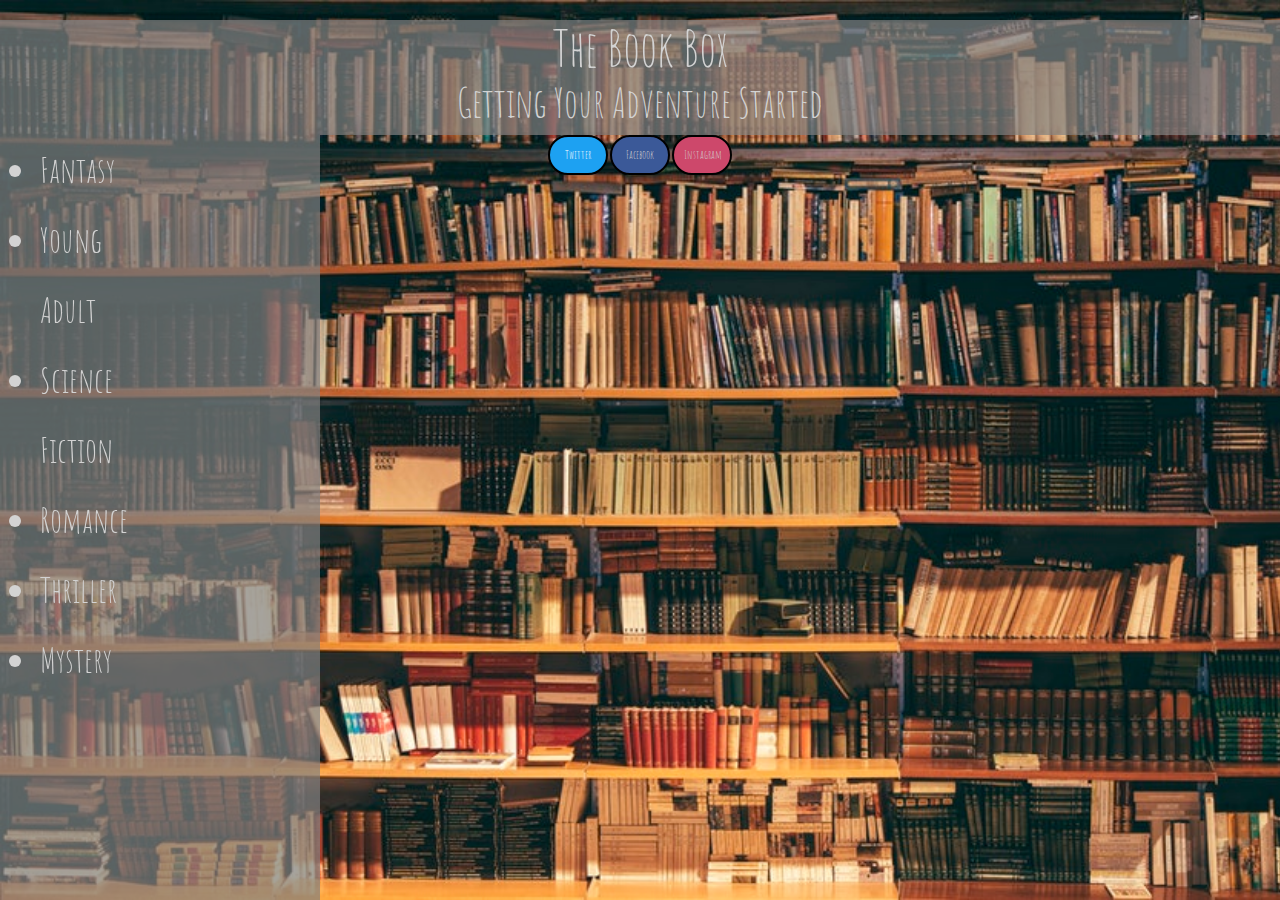
==== index.html @ f3a100d3 "social buttons" ====
<!DOCTYPE html>
<html>
<head>
  <title>The Book Box</title>
  <meta name="viewport" content="width=device-width, initial-scale=1">
  <script
  src="http://code.jquery.com/jquery-3.3.1.min.js"
  integrity="sha256-FgpCb/KJQlLNfOu91ta32o/NMZxltwRo8QtmkMRdAu8="
  crossorigin="anonymous"></script>
  <script src="js/bootstrap.min.js"></script>
  <link href="https://fonts.googleapis.com/css?family=Amatic+SC" rel="stylesheet">
  <link rel='stylesheet' href='css/bootstrap.min.css'>
  <link rel="stylesheet" type="text/css" href="bookbox.css">
</head>

<body>

  <div class="header">
    <h1>The Book Box</h1>
    <h2>Getting Your Adventure Started</h2>

    <div class="container"
      <div id="social-buttons">
        <button class='btn btn-sm btn-twitter'>Twitter</button>
        <button class='btn btn-sm btn-facebook'><a href="https://www.facebook.com/book.box.965" target="_blank">Facebook</button>
        <button class='btn btn-sm btn-instagram'><a href="https://www.instagram.com/thebookbox123/?hl=en" target="_blank">Instagram</button>
      </div>
    </div>
  </div>



<div class="sidebar">
  <div class="nav">
    <ul>
      <li><a href="pages/fantasy.html">Fantasy</a></li>
      <li><a href="pages/young-adult.html">Young Adult</a></li>
      <li><a href="pages/science-fiction.html">Science Fiction</a></li>
      <li><a href="pages/romance.html">Romance</a></li>
      <li><a href="pages/thriller.html">Thriller</a></li>
      <li><a href="pages/mystery.html">Mystery</a></li>
    </ul>
  </div>
</div>
</body>
</html>
---- bookbox.css ----
body {
  font-family: 'Amatic SC', cursive;
  background: rgba(1, 1, 1, 1);
  background-image: url("bookshelves.jpg");
  background-size: cover;
  background-attachment: fixed;
}

.header h1 {
  color: #D3D3D3;
  font-size: 50px;
  text-align: center;
}

.header h2 {
  color: #D3D3D3;
  text-align: center;
  font-size: 40px;
  line-height: 15px;
  position: relative;
  padding-top: -10px;
}

.header {
  background-color: rgba(128,128,128,.7);
  height: 115px;
  position: center;
}

#social-buttons {
  position: center;
  margin: 0 auto;
  text-align: center;
  line-height: 70px;
}

.sidebar {
  width: 25%;
  height: 100%;
  background-color: rgba(128, 128, 128, .7);
  position: fixed;
}

.nav {
  color: #D3D3D3;
  font-size: 35px;
  line-height: 70px;
  width: 25%;
}
.nav ul {
  margin-bottom: 0px;

}

a {
  color: #D3D3D3;
}

a:visited {
  color: #D3D3D3;
}

a:hover {
  color: black;
  text-decoration: none;
}

.btn-twitter {
  border-radius: 25px;
  border: 2px solid #000000;
  padding: 15, 15, 15, 15;
  width: 60px;
  height: 40px;
  background-color: #1DA1F2;
  color: white;
}

.btn-instagram {
  border-radius: 25px;
  border: 2px solid #000000;
  padding: 15, 15, 15, 15;
  width: 60px;
  height: 40px;
  background-color: #cd486b;
  color: white;
}

.btn-facebook {
  border-radius: 25px;
  border: 2px solid #000000;
  padding: 15, 15, 15, 15;
  width: 60px;
  height: 40px;
  background-color: #3B5998;
  color: white;
}
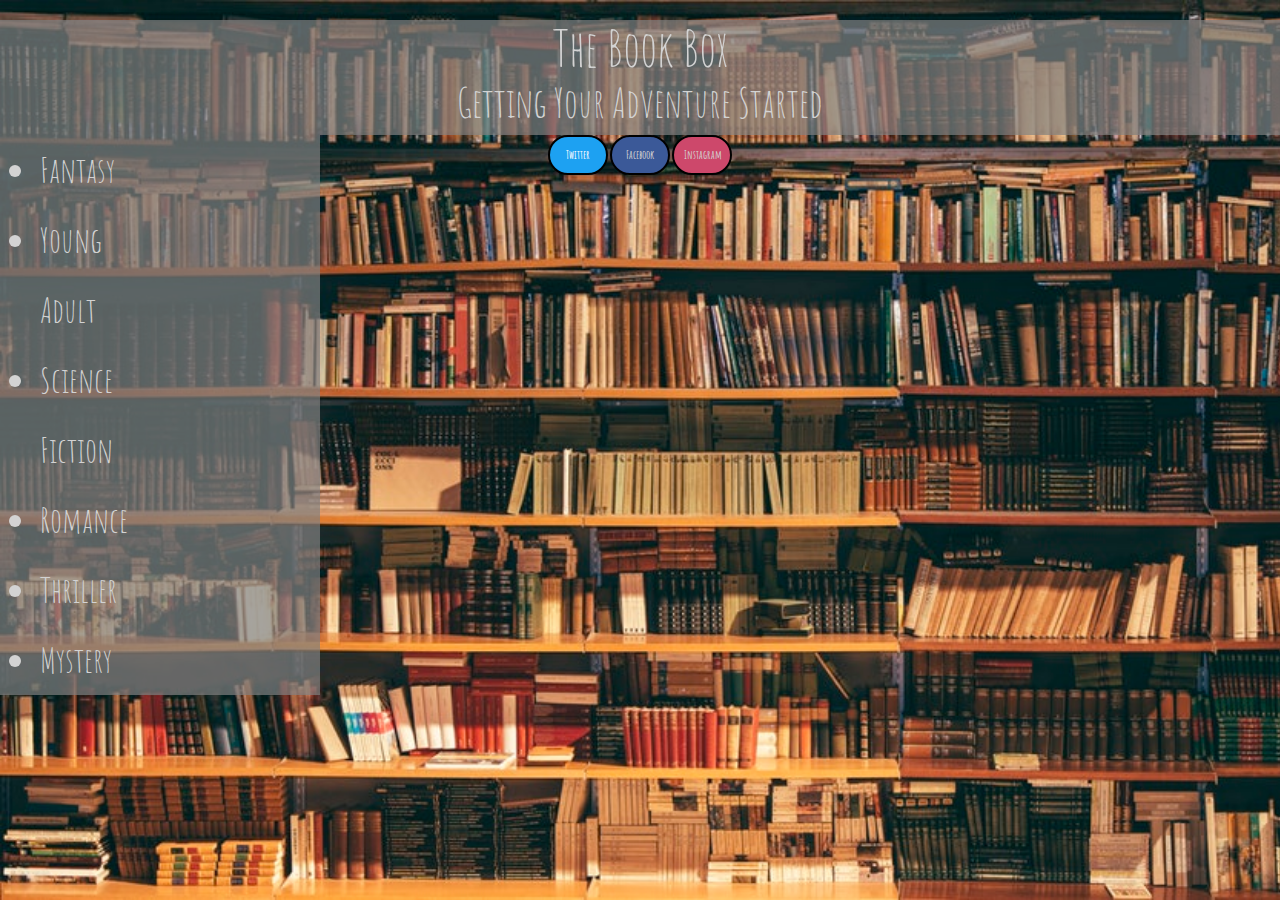
==== commit 28c982cc: "bolding the button font" ====
--- a/index.html
+++ b/index.html
@@ -21,14 +21,12 @@
 
     <div class="container"
       <div id="social-buttons">
-        <button class='btn btn-sm btn-twitter'>Twitter</button>
-        <button class='btn btn-sm btn-facebook'><a href="https://www.facebook.com/book.box.965" target="_blank">Facebook</button>
-        <button class='btn btn-sm btn-instagram'><a href="https://www.instagram.com/thebookbox123/?hl=en" target="_blank">Instagram</button>
+        <button class='btn btn-sm btn-twitter'><strong>Twitter</strong></button>
+        <button class='btn btn-sm btn-facebook'><a href="https://www.facebook.com/book.box.965" target="_blank"><strong>Facebook</strong></button>
+        <button class='btn btn-sm btn-instagram'><a href="https://www.instagram.com/thebookbox123/?hl=en" target="_blank"><strong>Instagram</strong></button>
       </div>
     </div>
   </div>
-
-
 
 <div class="sidebar">
   <div class="nav">
--- a/bookbox.css
+++ b/bookbox.css
@@ -38,7 +38,7 @@
   width: 25%;
   height: 100%;
   background-color: rgba(128, 128, 128, .7);
-  position: fixed;
+  position: inherit;
 }
 
 .nav {
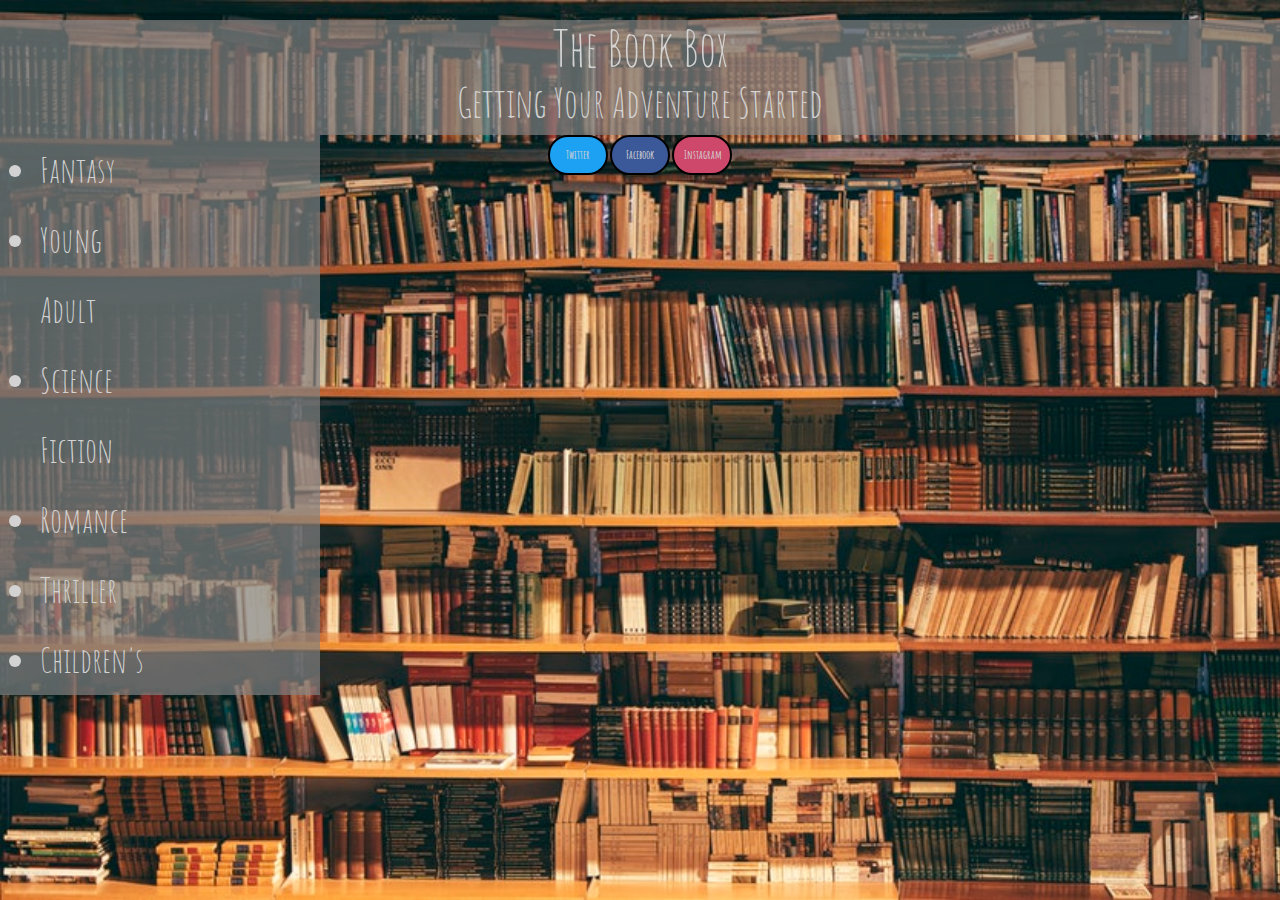
==== commit b2c60a42: "lots - added all content to my pages" ====
--- a/index.html
+++ b/index.html
@@ -21,7 +21,7 @@
 
     <div class="container"
       <div id="social-buttons">
-        <button class='btn btn-sm btn-twitter'><strong>Twitter</strong></button>
+        <button class='btn btn-sm btn-twitter'><a href="https://twitter.com/TheBookBox2" target="_blank"><strong>Twitter</strong></button>
         <button class='btn btn-sm btn-facebook'><a href="https://www.facebook.com/book.box.965" target="_blank"><strong>Facebook</strong></button>
         <button class='btn btn-sm btn-instagram'><a href="https://www.instagram.com/thebookbox123/?hl=en" target="_blank"><strong>Instagram</strong></button>
       </div>
@@ -36,7 +36,7 @@
       <li><a href="pages/science-fiction.html">Science Fiction</a></li>
       <li><a href="pages/romance.html">Romance</a></li>
       <li><a href="pages/thriller.html">Thriller</a></li>
-      <li><a href="pages/mystery.html">Mystery</a></li>
+      <li><a href="pages/children.html">Children's</a></li>
     </ul>
   </div>
 </div>
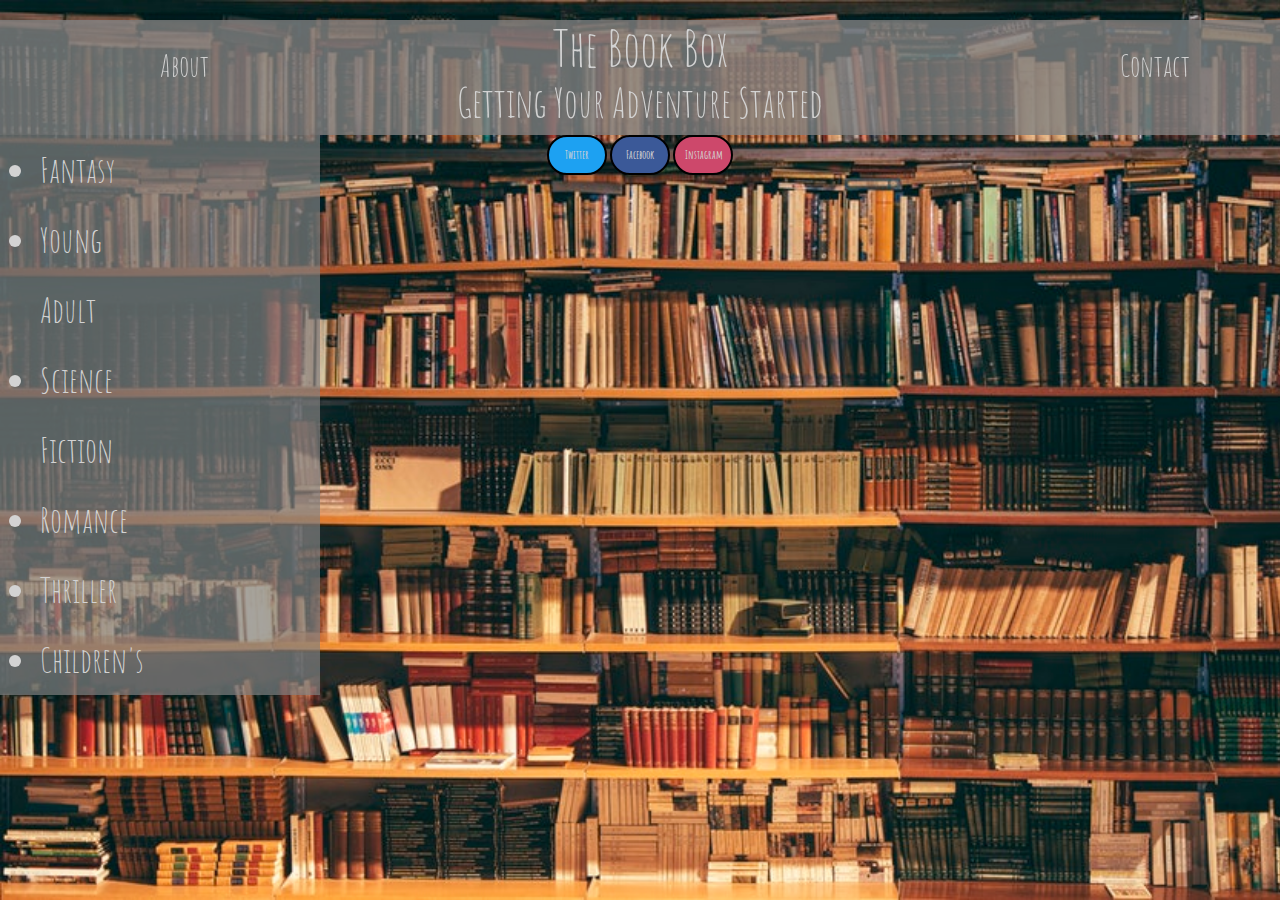
==== commit b481a4e8: "lots - added images, formatting, about, contact" ====
--- a/index.html
+++ b/index.html
@@ -11,10 +11,17 @@
   <link href="https://fonts.googleapis.com/css?family=Amatic+SC" rel="stylesheet">
   <link rel='stylesheet' href='css/bootstrap.min.css'>
   <link rel="stylesheet" type="text/css" href="bookbox.css">
+
+  <div class="about">
+    <a href="pages/about.html">About</a>
+  </div>
+
+  <div class="contact">
+    <a href="pages/contact.html">Contact</a>
+  </div>
 </head>
 
 <body>
-
   <div class="header">
     <h1>The Book Box</h1>
     <h2>Getting Your Adventure Started</h2>
--- a/bookbox.css
+++ b/bookbox.css
@@ -1,9 +1,24 @@
+
 body {
   font-family: 'Amatic SC', cursive;
   background: rgba(1, 1, 1, 1);
   background-image: url("bookshelves.jpg");
   background-size: cover;
   background-attachment: fixed;
+}
+
+.about {
+  font-size: 30px;
+  margin-left: 12.5%;
+  position: fixed;
+  margin-top: 25px;
+}
+
+.contact {
+  font-size: 30px;
+  margin-left: 87.5%;
+  position: fixed;
+  margin-top: 25px;
 }
 
 .header h1 {
@@ -22,7 +37,7 @@
 }
 
 .header {
-  background-color: rgba(128,128,128,.7);
+  background-color: rgba(128,128,128,.8);
   height: 115px;
   position: center;
 }
@@ -32,6 +47,7 @@
   margin: 0 auto;
   text-align: center;
   line-height: 70px;
+  font-weight: bolder;
 }
 
 .sidebar {
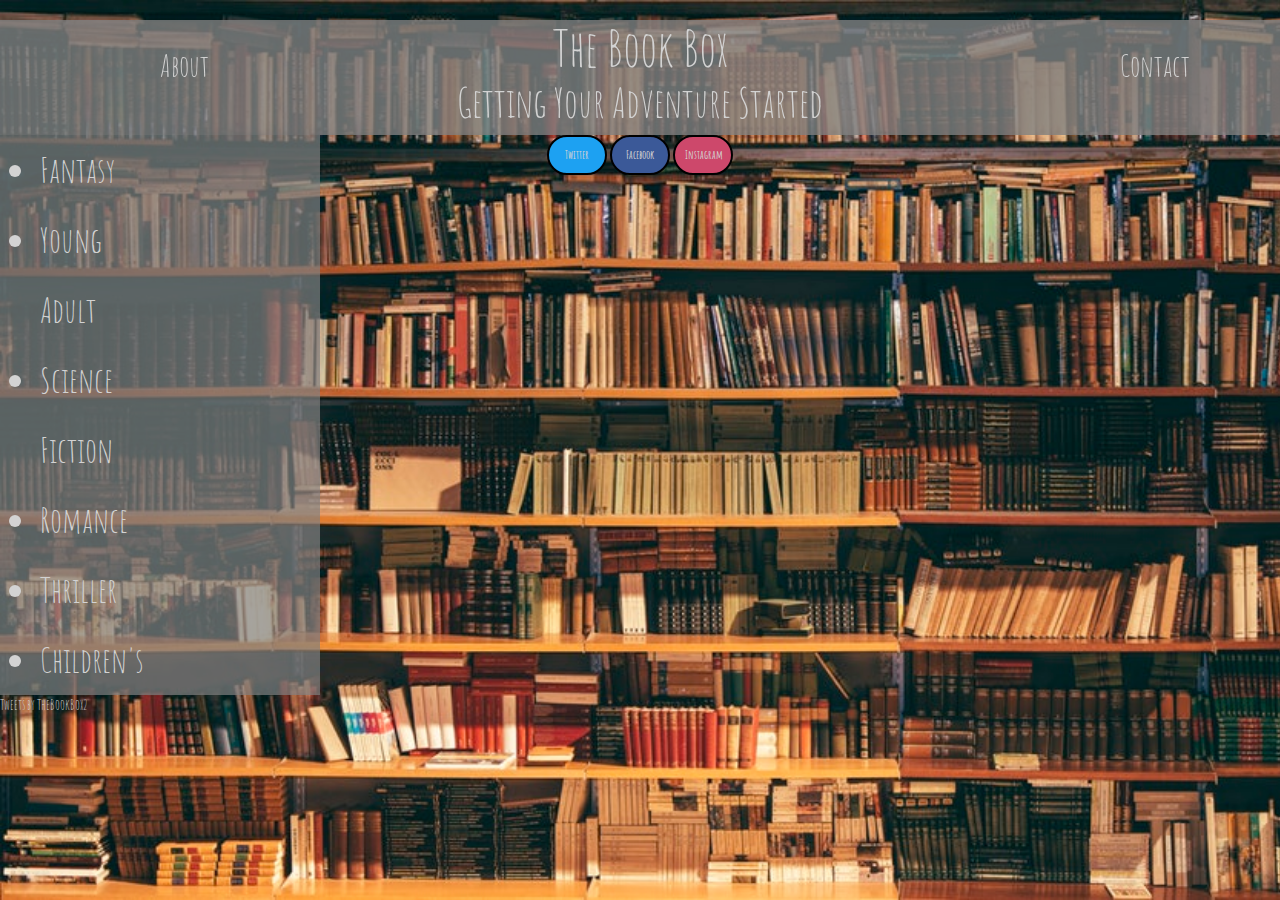
==== commit 66eaaba2: "added new media" ====
--- a/index.html
+++ b/index.html
@@ -12,10 +12,10 @@
   <link rel='stylesheet' href='css/bootstrap.min.css'>
   <link rel="stylesheet" type="text/css" href="bookbox.css">
 
+
   <div class="about">
     <a href="pages/about.html">About</a>
   </div>
-
   <div class="contact">
     <a href="pages/contact.html">Contact</a>
   </div>
@@ -32,6 +32,13 @@
         <button class='btn btn-sm btn-facebook'><a href="https://www.facebook.com/book.box.965" target="_blank"><strong>Facebook</strong></button>
         <button class='btn btn-sm btn-instagram'><a href="https://www.instagram.com/thebookbox123/?hl=en" target="_blank"><strong>Instagram</strong></button>
       </div>
+      
+      <div id="video">
+        <div class="interview">
+      <iframe width="720" height="334" src="https://www.youtube.com/embed/qy35Fm6bjI0" frameborder="0" allow="accelerometer; autoplay; encrypted-media; gyroscope; picture-in-picture" allowfullscreen></iframe>
+      <iframe width="720" height="334" src="https://www.youtube.com/embed/itcTiQEVIo0" frameborder="0" allow="accelerometer; autoplay; encrypted-media; gyroscope; picture-in-picture" allowfullscreen></iframe>
+      </div>
+      </div>
     </div>
   </div>
 
@@ -47,5 +54,10 @@
     </ul>
   </div>
 </div>
+
+<div class="feed">
+  <a class="twitter-timeline" data-width="360" data-height="400" data-theme="dark" data-link-color="#D3D3D3" href="https://twitter.com/TheBookBox2?ref_src=twsrc%5Etfw">Tweets by TheBookBox2</a>
+  <script async src="https://platform.twitter.com/widgets.js" charset="utf-8"></script>
+</div>
 </body>
 </html>
--- a/bookbox.css
+++ b/bookbox.css
@@ -110,3 +110,13 @@
   background-color: #3B5998;
   color: white;
 }
+
+#video {
+  width: cover;
+  height: cover;
+}
+
+.interview {
+  margin-left: 30%;
+  padding-right: 25%;
+}
